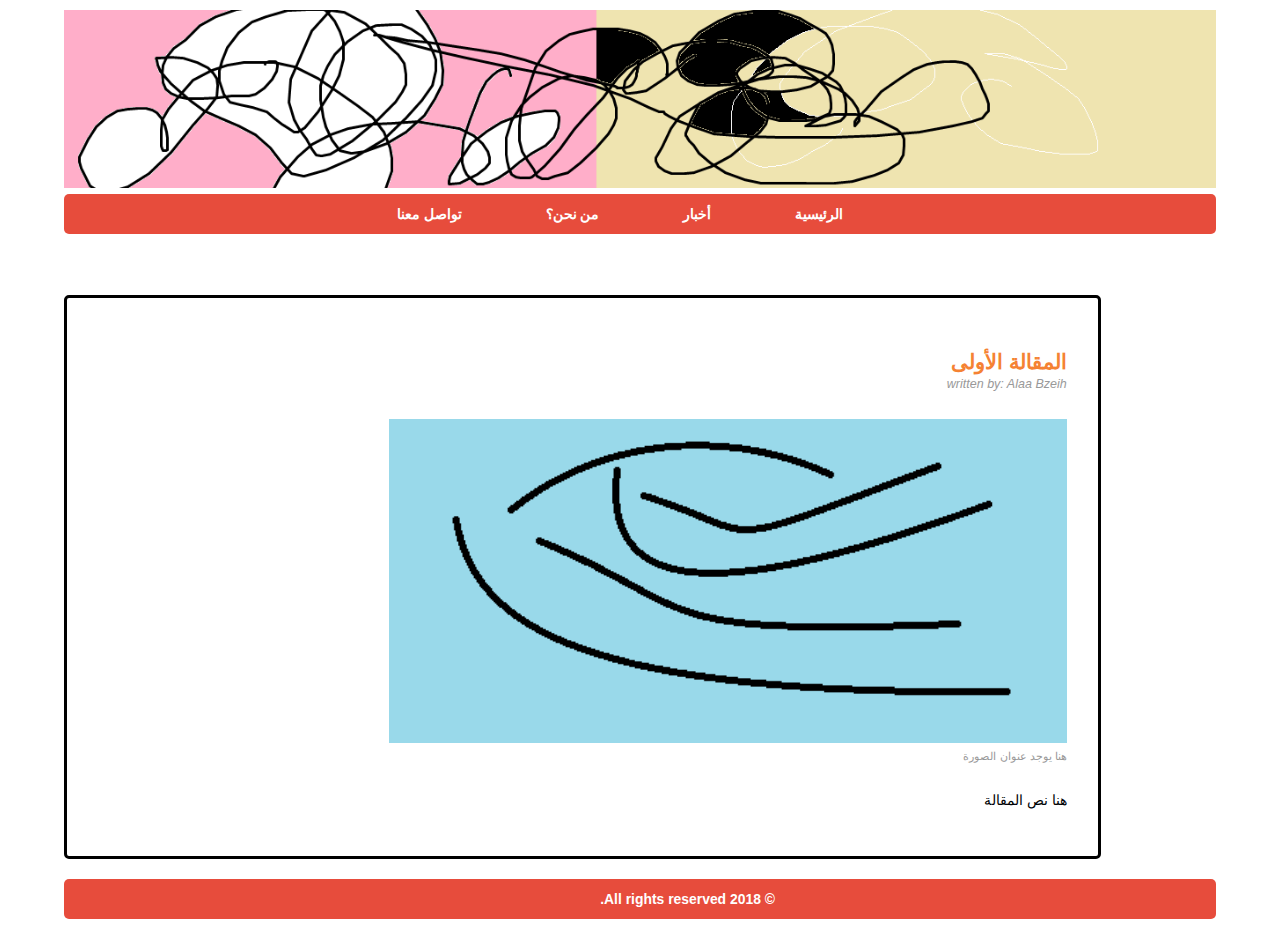
==== articles/article1.html @ 489a279e "demo2 upload" ====
<!DOCTYPE html>
<html>
    <head>
        <title></title>
        <link rel="stylesheet" href="../style.css">
        <link rel="stylesheet" href="style1.css">
        <meta charset="utf-8">
        <meta name="viewport" content="width=device-width,initial-scale=1.0">
    </head>
    
    <body class="body" dir="rtl">
        
        <header class="mainheader">
            <img src="../img/1.png">
            <nav>
                <ul>
                    <li><a href="../index.html">الرئيسية</a></li>
                    <li><a href="../portfolo/portfolo.html">أخبار</a></li>
                    <li><a href="../about/About.html">من نحن؟</a></li>
                    <li><a href="../contact/contact.html">تواصل معنا</a></li>
                </ul>
            </nav>
        </header>
        
        <div class="mainContent">
            <section class="top-content">
                <header>
                    <h2 class="title-article">المقالة الأولى</h2>
                </header>
                <footer>
                    <p class="post-info">written by: Alaa Bzeih</p>
                </footer>
                <article>
                    <figure>
                    <img src="../img/3.png" class="post-img">
                        <figcaption>
                            هنا يوجد عنوان الصورة
                        </figcaption>
                    </figure>
                    
                    
                    
                    <p class="post-content">
                        هنا نص المقالة
                    </p>
                </article>
            </section>
            
        </div>
       
        <footer class="footer">
            <p>&copy; 2018 All rights reserved.</p>
        </footer>
        
    </body>
</html>
---- style.css ----
/*
Theme Name:News;
Date: June 2018;
Discription: .....;
Version: 1.0;
Author: Alaa Bzeih;
Author URL: .....;
*/

body {
    background:url(img/2.jpg);
    color: #000305;
    font-size: 87%;
    font-family: Arial, 'Lucida Sans Unicode';
    line-height: 1.5;
    text-align: right;
}

.body {
    margin: 10px auto;
    width: 90%;
    clear: both;
}

.mainheader img {
    width: 100%;
}

.mainheader nav {
    background-color: #ffffff;
    height: 40px;
    border-radius: 5px;
    -webkit-border-radius: 5px;
    -moz-border-radius: 5px;
}

.mainheader nav ul {
    text-align: center;
    list-style: none;
    margin: 0 auto;
}

.mainheader nav ul li {
    display: inline;
    font-weight: bolder;
    
}

.mainheader a:link, .mainheader a:visited {
    color:darkred;
    padding: 10px 40px;
    display: inline-block;
    height: 20px;
}

.mainheader a:hover, .mainheader a:active {
    color:crimson;
    background-color: #ffffff;
    text-shadow: none;
}

.mainContent {
    margin-top: 30px;
    width: 70%;
    float: right;
}

.top-content {
    border: solid;
    border-color: black;
    padding: 3%;
    margin-top: 3%;
    border-radius: 1px;
    -webkit-border-radius: 1px;
    -moz-border-radius: 1px;
}

.post-info {
    font-size: 90%;
    color: #999;
    font-style: italic;
    margin-top: -20px;
}

.post-content {
    display: block;
}

.theSidebar {
    border-color: blueviolet;
    width: 22%;
    margin: 2%; 0 0 2%;
    float: left;
    padding: 2%;
    background-color: white;
    border-radius: 0.1px;
    -webkit-border-radius: 0.1px;
    -moz-border-radius: 0.1px;
}



.footer {
    
    margin-top: 20px;
    margin-bottom: 20px;
    float: left;
    width: 100%;
    background-color:darkgray;
    height: 40px;
    border-radius: 5px;
    -webkit-border-radius: 5px;
    -moz-border-radius: 5px;
}

.footer p {
    font-weight: bold;
    margin: 10px;
    text-align: center;
    color: black;
    width: 90%;
}

.post-img {
    width: 100%;
}

figure {
    margin: 25px 0;
    font-size: 80%;
    color: #999;
}

.arabic{
    text-align: right;
}

@media screen and (max-width:600px){
    
    .body{
        width: 90%;
        font-size: 95%;
    }
    
    

    .mainheader nav {
    height: 160px;
    }

    .mainheader ul {
        width: 100%;
        padding: 0;
    }

.mainheader nav ul li {
    display: inline;
    }

.mainheader a:link, .mainheader a:visited {
    display: block;
    }

.mainheader a:hover, .mainheader a:active {
    color: white;
    background-color: #f58233;
    text-shadow: none;
    }

    .mainContent {
    width: 100%;
    }
    
    .theSidebar {
    width: 94%;
    
    }
    
    .audio {
        width: 50%;
    }
}

@media screen and (max-width:680px){
    
    .body {
        width: 90%;
        font-size: 95%;
    }
    
    .mainheader nav {
        font-size: 80%;
    }
    
    .mainheader ul {
        width: 100%;
        padding: 0;
    }
    
    
    
    .audio {
        width: auto;
    }
}

@media screen and (max-width:880px){
    
    .body {
        width: 90%;
        font-size: 95%;
    }
    
    .mainheader nav {
        font-size: 80%;
    }
}

@media screen and (max-width:350px){
    
    .body {
        width: 100%;
        font-size: 95%;
    }
    
}
---- articles/style1.css ----
/*
Theme Name:News;
Date: June 2018;
Discription: .....;
Version: 1.0;
Author: Alaa Bzeih;
Author URL: .....;
*/

body {
    background-image: url(img/2.jpg);
    color: #000305;
    font-size: 87%;
    font-family: Arial, 'Lucida Sans Unicode';
    line-height: 1.5;
    text-align: right;
}

a {text-decoration: none;}
a:link, a:visited { color: #e74c3c;}
a:hover, a:active {color: #f58233 ;}

.body {
    margin: 10px auto;
    width: 90%;
    clear: both;
}


.title-article{
    color: #f58233;
    
}

p.arabic {
    font-size: 20px;
}


.mainheader img {
    width: 100%;
}

.mainheader nav {
    background-color: #e74c3c;
    height: 40px;
    border-radius: 5px;
    -webkit-border-radius: 5px;
    -moz-border-radius: 5px;
}

.mainheader nav ul {
    text-align: center;
    list-style: none;
    margin: 0 auto;
}

.mainheader nav ul li {
    display: inline;
}

.mainheader a:link, .mainheader a:visited {
    color: white;
    padding: 10px 40px;
    display: inline-block;
    height: 20px;
}

.mainheader a:hover, .mainheader a:active {
    color: white;
    background-color: #f58233;
    text-shadow: none;
}

.mainContent {
    width: 90%;
    float: left;
}

.top-content {
    background-color: #fff;
    padding: 3%;
    margin-top: 3%;
    border-radius: 5px;
    -webkit-border-radius: 5px;
    -moz-border-radius: 5px;
}

.post-info {
    font-size: 90%;
    color: #999;
    font-style: italic;
    margin-top: -20px;
}

.post-content {
    display: block;
}

.theSidebar {
    width: 22%;
    margin: 2%; 0 0 2%;
    float: left;
    padding: 2%;
    background-color: white;
    border-radius: 5px;
    -webkit-border-radius: 5px;
    -moz-border-radius: 5px;
}

.theSidebar-vid {
    width: 25%;
    margin: 2%; 0 0 2%;
    float: left;
    padding: 0.5%;
    background-color: white;
    border-radius: 1px;
    -webkit-border-radius: 5px;
    -moz-border-radius: 5px;
}

.footer {
    margin-top: 20px;
    margin-bottom: 20px;
    float: left;
    width: 100%;
    background-color: #e74c3c;
    height: 40px;
    border-radius: 5px;
    -webkit-border-radius: 5px;
    -moz-border-radius: 5px;
}

.footer p {
    margin: 10px;
    text-align: center;
    color: white;
    width: 90%;
}

.post-img {
    width: 70%;
}

figure {
    margin: 25px 0;
    font-size: 80%;
    color: #999;
}

@media screen and (max-width:600px){
    
    .body{
        width: 90%;
        font-size: 95%;
    }
    
    

    .mainheader nav {
    height: 160px;
    }

    .mainheader ul {
        width: 100%;
        padding: 0;
    }

.mainheader nav ul li {
    display: inline;
    }

.mainheader a:link, .mainheader a:visited {
    display: block;
    }

.mainheader a:hover, .mainheader a:active {
    color: white;
    background-color: #f58233;
    text-shadow: none;
    }

    .mainContent {
    width: 100%;
    }
    
    .theSidebar {
    width: 94%;
    
    }
    
    .audio {
        width: 50%;
    }
}

@media screen and (max-width:680px){
    
    .body {
        width: 90%;
        font-size: 95%;
    }
    
    .mainheader nav {
        font-size: 80%;
    }
    
    .mainheader ul {
        width: 100%;
        padding: 0;
    }
    
    
    
    .audio {
        width: auto;
    }
}

@media screen and (max-width:880px){
    
    .body {
        width: 90%;
        font-size: 95%;
    }
    
    .mainheader nav {
        font-size: 80%;
    }
}

@media screen and (max-width:350px){
    
    .body {
        width: 100%;
        font-size: 95%;
    }
    
}
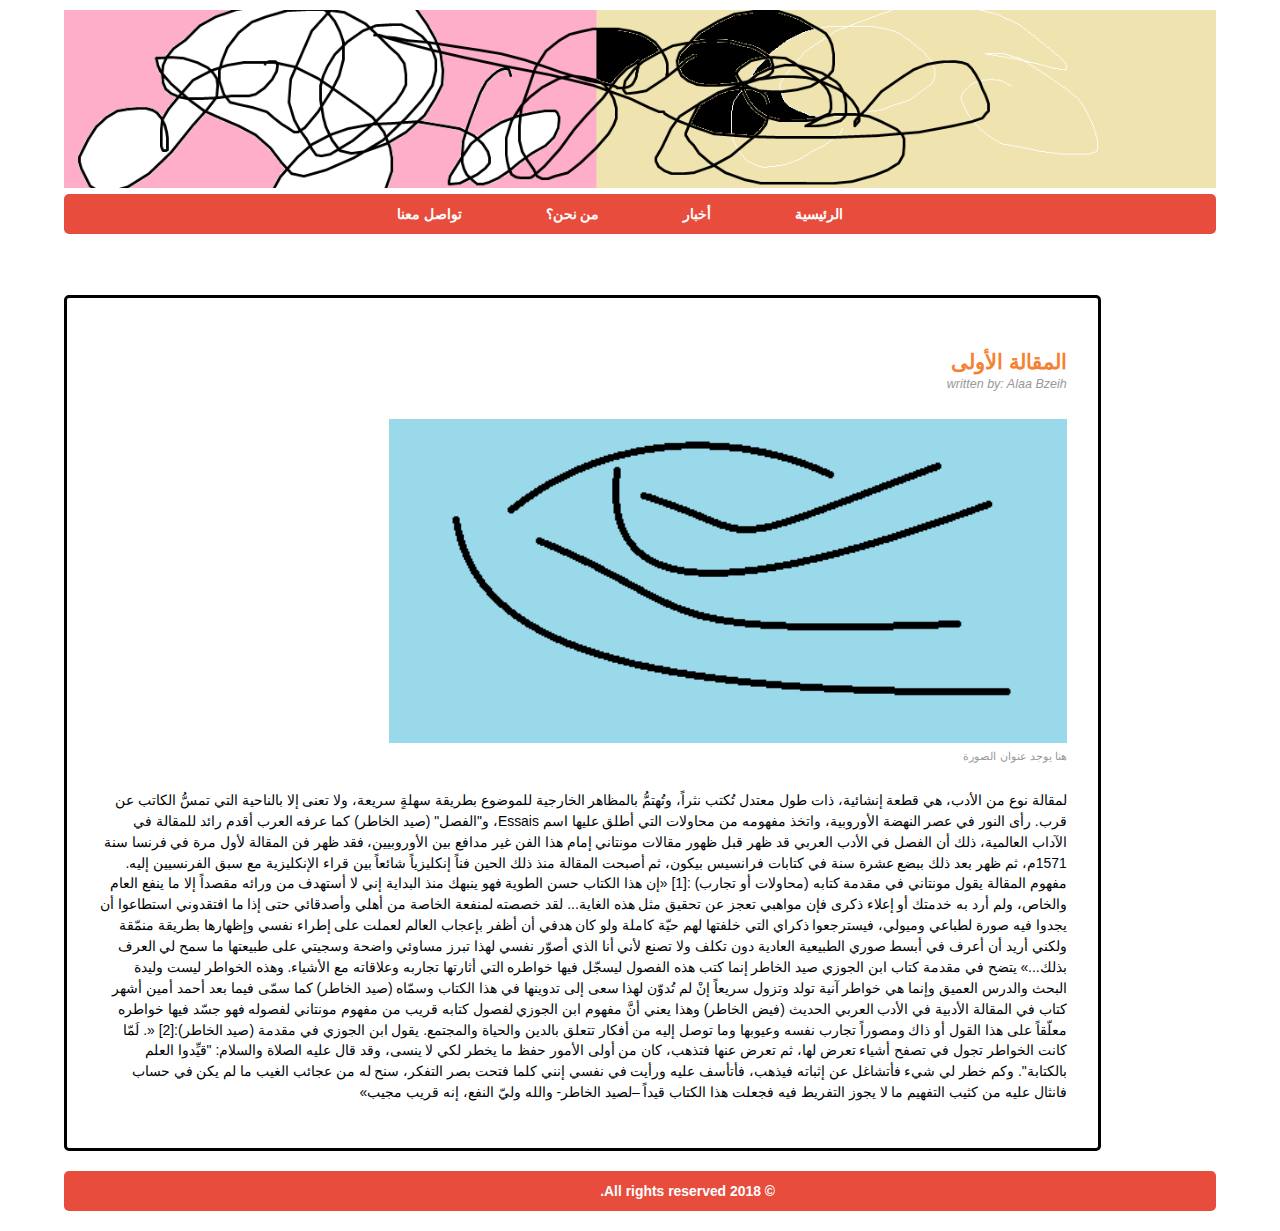
==== commit 0f9bcc8b: "new information added" ====
--- a/articles/article1.html
+++ b/articles/article1.html
@@ -1,4 +1,4 @@
-<!DOCTYPE html>
+﻿<!DOCTYPE html>
 <html>
     <head>
         <title></title>
@@ -41,8 +41,18 @@
                     
                     
                     <p class="post-content">
-                        هنا نص المقالة
-                    </p>
+                        لمقالة نوع من الأدب، هي قطعة إنشائية، ذات طول معتدل تُكتب نثراً، وتُهتمُّ بالمظاهر الخارجية للموضوع بطريقة سهلةٍ سريعة، ولا تعنى إلا بالناحية التي تمسُّ الكاتب عن قرب. رأى النور في عصر النهضة الأوروبية، واتخذ مفهومه من محاولات التي أطلق عليها اسم Essais، و"الفصل" (صيد الخاطر) كما عرفه العرب أقدم رائد للمقالة في الآداب العالمية، ذلك أن الفصل في الأدب العربي قد ظهر قبل ظهور مقالات مونتاني إمام هذا الفن غير مدافع بين الأوروبيين، فقد ظهر فن المقالة لأول مرة في فرنسا سنة 1571م، ثم ظهر بعد ذلك ببضع عشرة سنة في كتابات فرانسيس بيكون، ثم أصبحت المقالة منذ ذلك الحين فناً إنكليزياً شائعاً بين قراء الإنكليزية مع سبق الفرنسيين إليه.
+    <br>
+مفهوم المقالة
+يقول مونتاني في مقدمة كتابه (محاولات أو تجارب) :[1]
+
+«إن هذا الكتاب حسن الطوية فهو ينبهك منذ البداية إني لا أستهدف من ورائه مقصداً إلا ما ينفع العام والخاص، ولم أرد به خدمتك أو إعلاء ذكرى فإن مواهبي تعجز عن تحقيق مثل هذه الغاية... لقد خصصته لمنفعة الخاصة من أهلي وأصدقائي حتى إذا ما افتقدوني استطاعوا أن يجدوا فيه صورة لطباعي وميولي، فيسترجعوا ذكراي التي خلفتها لهم حيّة كاملة ولو كان هدفي أن أظفر بإعجاب العالم لعملت على إطراء نفسي وإظهارها بطريقة منمّقة ولكني أريد أن أعرف في أبسط صوري الطبيعية العادية دون تكلف ولا تصنع لأني أنا الذي أصوّر نفسي لهذا تبرز مساوئي واضحة وسجيتي على طبيعتها ما سمح لي العرف بذلك...»
+يتضح في مقدمة كتاب ابن الجوزي صيد الخاطر إنما كتب هذه الفصول ليسجّل فيها خواطره التي أثارتها تجاربه وعلاقاته مع الأشياء. وهذه الخواطر ليست وليدة البحث والدرس العميق وإنما هي خواطر آنية تولد وتزول سريعاً إنْ لم تُدوّن لهذا سعى إلى تدوينها في هذا الكتاب وسمّاه (صيد الخاطر) كما سمّى فيما بعد أحمد أمين أشهر كتاب في المقالة الأدبية في الأدب العربي الحديث (فيض الخاطر) وهذا يعني أنَّ مفهوم ابن الجوزي لفصول كتابه قريب من مفهوم مونتاني لفصوله فهو جسّد فيها خواطره معلّقاً على هذا القول أو ذاك ومصوراً تجارب نفسه وعيوبها وما توصل إليه من أفكار تتعلق بالدين والحياة والمجتمع.
+
+يقول ابن الجوزي في مقدمة (صيد الخاطر):[2]
+
+«. لَمّا كانت الخواطر تجول في تصفح أشياء تعرض لها، ثم تعرض عنها فتذهب، كان من أولى الأمور حفظ ما يخطر لكي لا ينسى، وقد قال عليه الصلاة والسلام: "قيِّدوا العلم بالكتابة". وكم خطر لي شيء فأتشاغل عن إثباته فيذهب، فأتأسف عليه ورأيت في نفسي إنني كلما فتحت بصر التفكر، سنح له من عجائب الغيب ما لم يكن في حساب فانثال عليه من كثيب التفهيم ما لا يجوز التفريط فيه فجعلت هذا الكتاب قيداً –لصيد الخاطر- والله وليّ النفع، إنه قريب مجيب»                
+</p>
                 </article>
             </section>
             
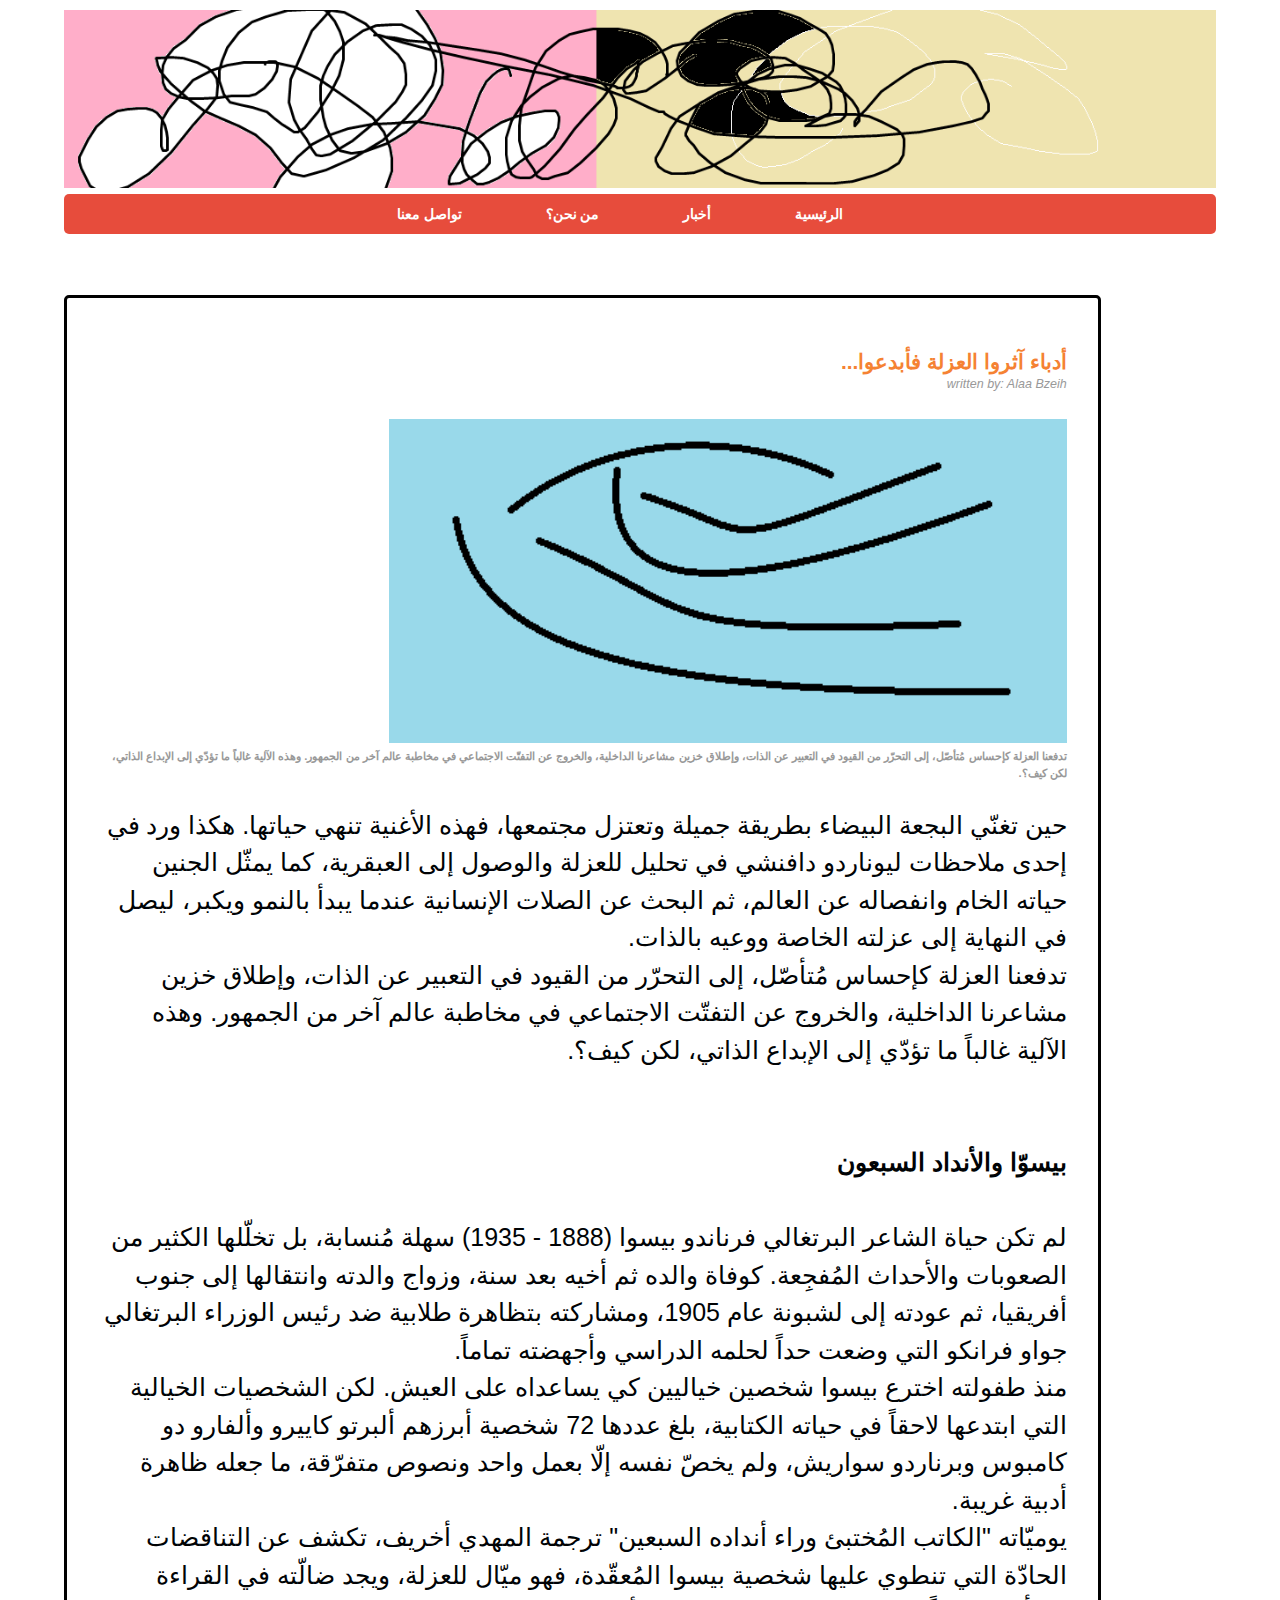
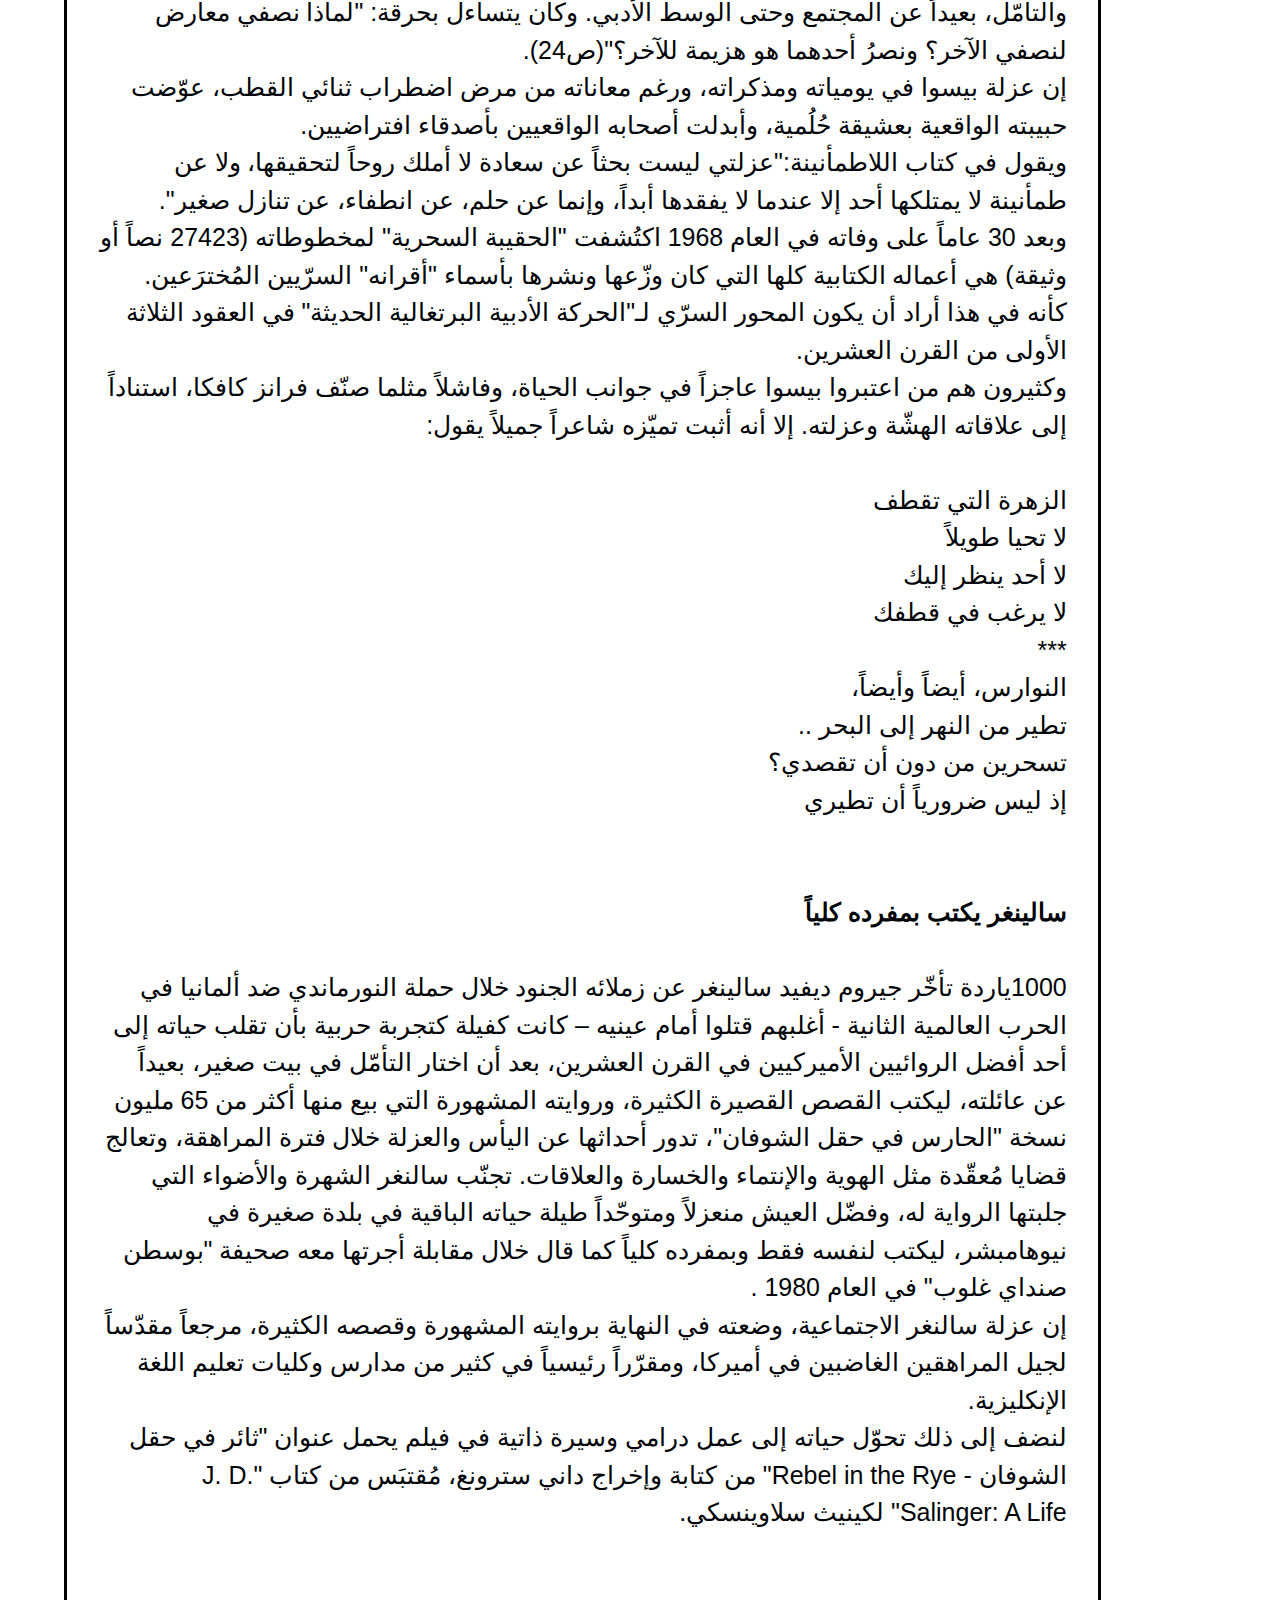
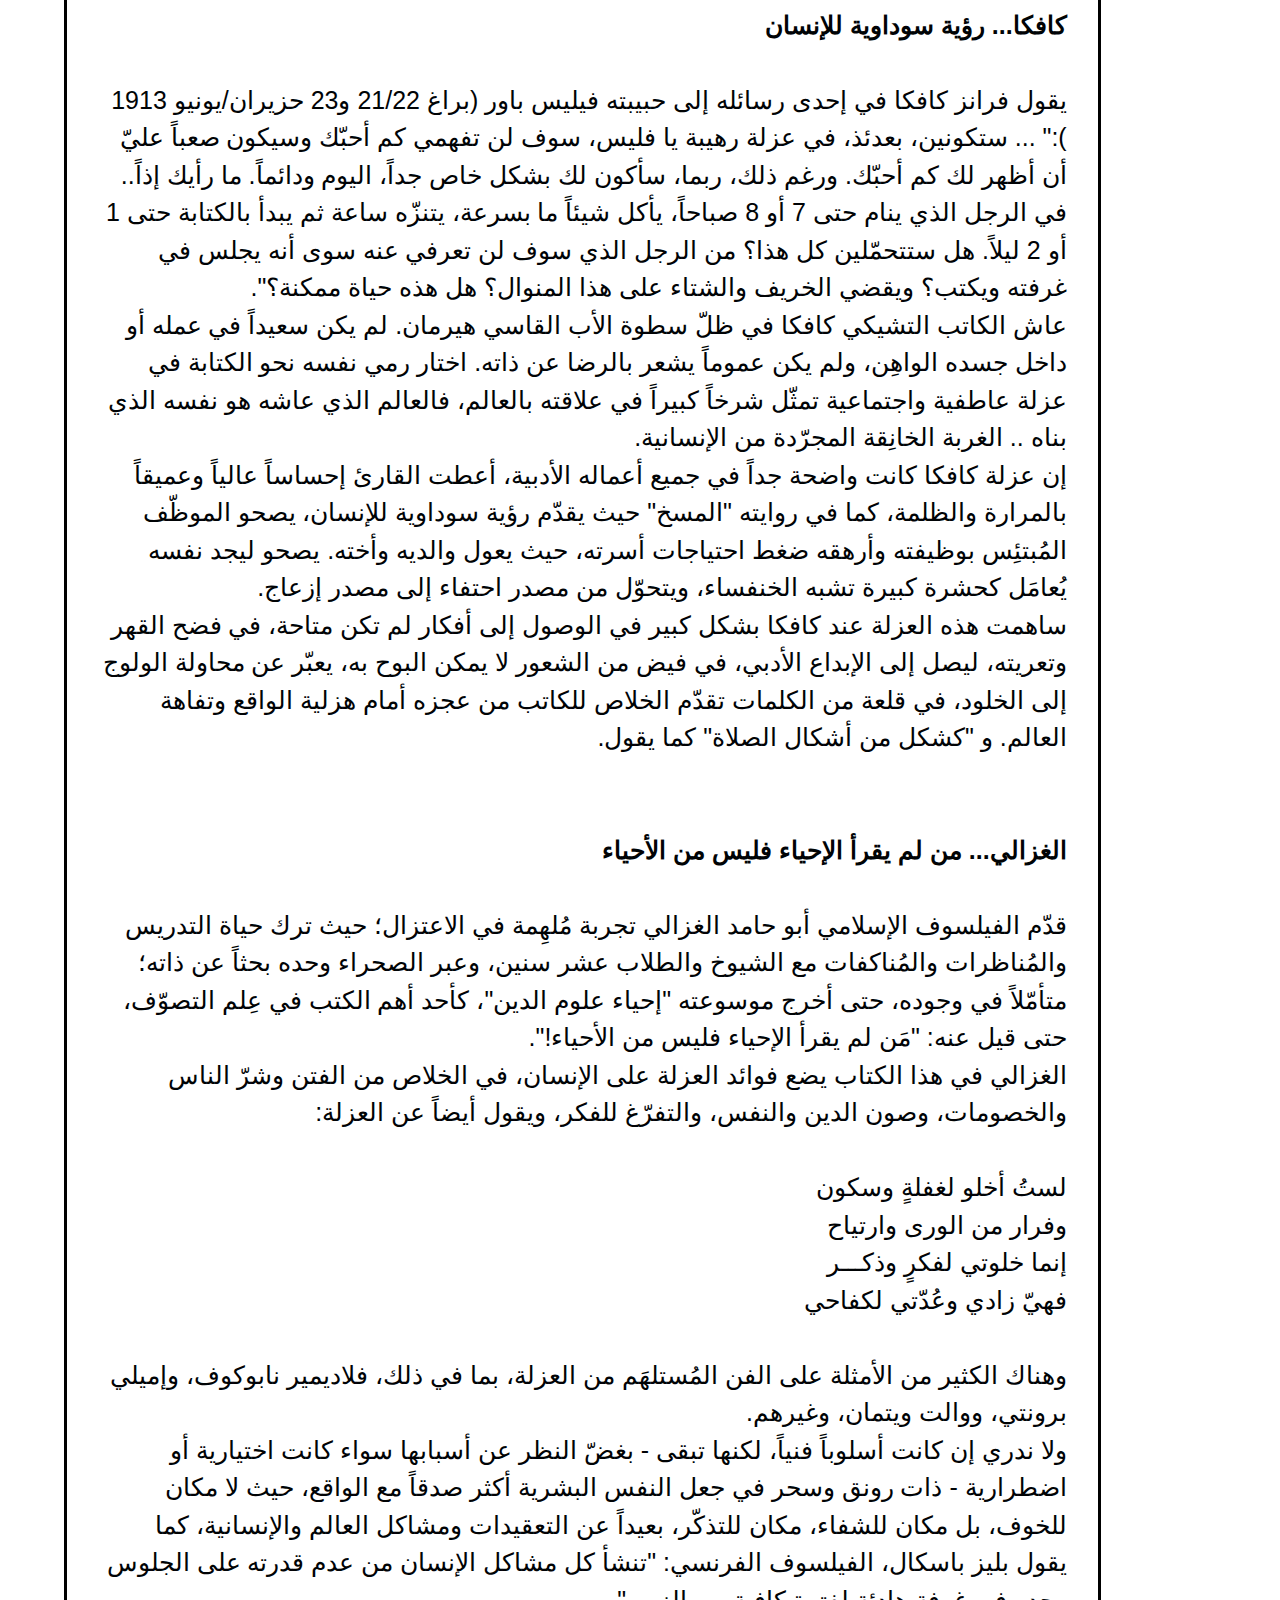
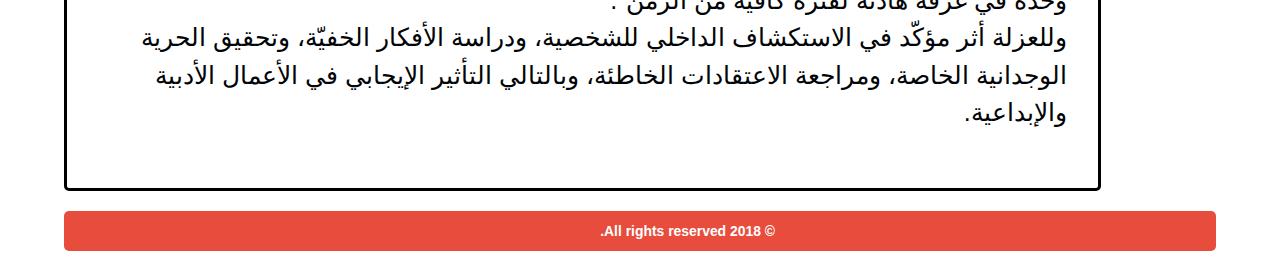
==== commit 51ab6630: "new update" ====
--- a/articles/article1.html
+++ b/articles/article1.html
@@ -25,7 +25,7 @@
         <div class="mainContent">
             <section class="top-content">
                 <header>
-                    <h2 class="title-article">المقالة الأولى</h2>
+                    <h2 class="title-article">أدباء آثروا العزلة فأبدعوا...</h2>
                 </header>
                 <footer>
                     <p class="post-info">written by: Alaa Bzeih</p>
@@ -34,25 +34,95 @@
                     <figure>
                     <img src="../img/3.png" class="post-img">
                         <figcaption>
-                            هنا يوجد عنوان الصورة
+                            <b>
+                        تدفعنا العزلة كإحساس مُتأصّل، إلى التحرّر من القيود في التعبير عن الذات، وإطلاق خزين مشاعرنا الداخلية، والخروج عن التفتّت الاجتماعي في مخاطبة عالم آخر من الجمهور. وهذه الآلية غالباً ما تؤدّي إلى الإبداع الذاتي، لكن كيف؟.   </b>
                         </figcaption>
                     </figure>
                     
                     
                     
                     <p class="post-content">
-                        لمقالة نوع من الأدب، هي قطعة إنشائية، ذات طول معتدل تُكتب نثراً، وتُهتمُّ بالمظاهر الخارجية للموضوع بطريقة سهلةٍ سريعة، ولا تعنى إلا بالناحية التي تمسُّ الكاتب عن قرب. رأى النور في عصر النهضة الأوروبية، واتخذ مفهومه من محاولات التي أطلق عليها اسم Essais، و"الفصل" (صيد الخاطر) كما عرفه العرب أقدم رائد للمقالة في الآداب العالمية، ذلك أن الفصل في الأدب العربي قد ظهر قبل ظهور مقالات مونتاني إمام هذا الفن غير مدافع بين الأوروبيين، فقد ظهر فن المقالة لأول مرة في فرنسا سنة 1571م، ثم ظهر بعد ذلك ببضع عشرة سنة في كتابات فرانسيس بيكون، ثم أصبحت المقالة منذ ذلك الحين فناً إنكليزياً شائعاً بين قراء الإنكليزية مع سبق الفرنسيين إليه.
-    <br>
-مفهوم المقالة
-يقول مونتاني في مقدمة كتابه (محاولات أو تجارب) :[1]
+                        
+                        حين تغنّي البجعة البيضاء بطريقة جميلة وتعتزل مجتمعها، فهذه الأغنية تنهي حياتها. هكذا ورد في إحدى ملاحظات ليوناردو دافنشي في تحليل للعزلة والوصول إلى العبقرية، كما يمثّل الجنين حياته الخام وانفصاله عن العالم، ثم البحث عن الصلات الإنسانية عندما يبدأ بالنمو ويكبر، ليصل في النهاية إلى عزلته الخاصة ووعيه بالذات.  <br>
+                        
+                        تدفعنا العزلة كإحساس مُتأصّل، إلى التحرّر من القيود في التعبير عن الذات، وإطلاق خزين مشاعرنا الداخلية، والخروج عن التفتّت الاجتماعي في مخاطبة عالم آخر من الجمهور. وهذه الآلية غالباً ما تؤدّي إلى الإبداع الذاتي، لكن كيف؟.   <br>
+                        <br><br>
+                        <b>بيسوّا والأنداد السبعون</b>
+                        <br><br>
+                        
+                        لم تكن حياة الشاعر البرتغالي فرناندو بيسوا (1888 - 1935) سهلة مُنسابة، بل تخلّلها الكثير من الصعوبات والأحداث المُفجِعة. كوفاة والده ثم أخيه بعد سنة، وزواج والدته وانتقالها إلى جنوب أفريقيا، ثم عودته إلى لشبونة عام 1905، ومشاركته بتظاهرة طلابية ضد رئيس الوزراء البرتغالي جواو فرانكو التي وضعت حداً لحلمه الدراسي وأجهضته تماماً.<br>
+                        منذ طفولته اخترع بيسوا شخصين خياليين كي يساعداه على العيش. لكن الشخصيات الخيالية التي ابتدعها لاحقاً في حياته الكتابية، بلغ عددها 72 شخصية أبرزهم ألبرتو كاييرو وألفارو دو كامبوس وبرناردو سواريش، ولم يخصّ نفسه إلّا بعمل واحد ونصوص متفرّقة، ما جعله ظاهرة أدبية غريبة.<br>
+                        يوميّاته "الكاتب المُختبئ وراء أنداده السبعين" ترجمة المهدي أخريف، تكشف عن التناقضات الحادّة التي تنطوي عليها شخصية بيسوا المُعقّدة، فهو ميّال للعزلة، ويجد ضالّته في القراءة والتأمّل، بعيداً عن المجتمع وحتى الوسط الأدبي. وكان يتساءل بحرقة: "لماذا نصفي معارض لنصفي الآخر؟ ونصرُ أحدهما هو هزيمة للآخر؟"(ص24). <br>
 
-«إن هذا الكتاب حسن الطوية فهو ينبهك منذ البداية إني لا أستهدف من ورائه مقصداً إلا ما ينفع العام والخاص، ولم أرد به خدمتك أو إعلاء ذكرى فإن مواهبي تعجز عن تحقيق مثل هذه الغاية... لقد خصصته لمنفعة الخاصة من أهلي وأصدقائي حتى إذا ما افتقدوني استطاعوا أن يجدوا فيه صورة لطباعي وميولي، فيسترجعوا ذكراي التي خلفتها لهم حيّة كاملة ولو كان هدفي أن أظفر بإعجاب العالم لعملت على إطراء نفسي وإظهارها بطريقة منمّقة ولكني أريد أن أعرف في أبسط صوري الطبيعية العادية دون تكلف ولا تصنع لأني أنا الذي أصوّر نفسي لهذا تبرز مساوئي واضحة وسجيتي على طبيعتها ما سمح لي العرف بذلك...»
-يتضح في مقدمة كتاب ابن الجوزي صيد الخاطر إنما كتب هذه الفصول ليسجّل فيها خواطره التي أثارتها تجاربه وعلاقاته مع الأشياء. وهذه الخواطر ليست وليدة البحث والدرس العميق وإنما هي خواطر آنية تولد وتزول سريعاً إنْ لم تُدوّن لهذا سعى إلى تدوينها في هذا الكتاب وسمّاه (صيد الخاطر) كما سمّى فيما بعد أحمد أمين أشهر كتاب في المقالة الأدبية في الأدب العربي الحديث (فيض الخاطر) وهذا يعني أنَّ مفهوم ابن الجوزي لفصول كتابه قريب من مفهوم مونتاني لفصوله فهو جسّد فيها خواطره معلّقاً على هذا القول أو ذاك ومصوراً تجارب نفسه وعيوبها وما توصل إليه من أفكار تتعلق بالدين والحياة والمجتمع.
+إن عزلة بيسوا في يومياته ومذكراته، ورغم معاناته من مرض اضطراب ثنائي القطب، عوّضت حبيبته الواقعية بعشيقة حُلُمية، وأبدلت أصحابه الواقعيين بأصدقاء افتراضيين. <br>
 
-يقول ابن الجوزي في مقدمة (صيد الخاطر):[2]
+ويقول في كتاب اللاطمأنينة:"عزلتي ليست بحثاً عن سعادة لا أملك روحاً لتحقيقها، ولا عن طمأنينة لا يمتلكها أحد إلا عندما لا يفقدها أبداً، وإنما عن حلم، عن انطفاء، عن تنازل صغير". <br>
 
-«. لَمّا كانت الخواطر تجول في تصفح أشياء تعرض لها، ثم تعرض عنها فتذهب، كان من أولى الأمور حفظ ما يخطر لكي لا ينسى، وقد قال عليه الصلاة والسلام: "قيِّدوا العلم بالكتابة". وكم خطر لي شيء فأتشاغل عن إثباته فيذهب، فأتأسف عليه ورأيت في نفسي إنني كلما فتحت بصر التفكر، سنح له من عجائب الغيب ما لم يكن في حساب فانثال عليه من كثيب التفهيم ما لا يجوز التفريط فيه فجعلت هذا الكتاب قيداً –لصيد الخاطر- والله وليّ النفع، إنه قريب مجيب»                
-</p>
+وبعد 30 عاماً على وفاته في العام 1968 اكتُشفت "الحقيبة السحرية" لمخطوطاته (27423 نصاً أو وثيقة) هي أعماله الكتابية كلها التي كان وزّعها ونشرها بأسماء "أقرانه" السرّيين المُخترَعين. كأنه في هذا أراد أن يكون المحور السرّي لـ"الحركة الأدبية البرتغالية الحديثة" في العقود الثلاثة الأولى من القرن العشرين. <br>
+
+وكثيرون هم من اعتبروا بيسوا عاجزاً في جوانب الحياة، وفاشلاً مثلما صنّف فرانز كافكا، استناداً إلى علاقاته الهشّة وعزلته. إلا أنه أثبت تميّزه شاعراً جميلاً يقول: <br>
+<br>
+ الزهرة التي تقطف
+<br>
+لا تحيا طويلاً
+<br>
+لا أحد ينظر إليك
+<br>
+لا يرغب في قطفك
+<br>
+***
+<br>
+النوارس، أيضاً وأيضاً،
+<br>
+تطير من النهر إلى البحر ..
+<br>
+تسحرين من دون أن تقصدي؟
+<br>
+إذ ليس ضرورياً أن تطيري
+    <br>               
+                 <br><br>
+                        <b>سالينغر يكتب بمفرده كلياً</b>
+                        <br><br>   
+                        1000ياردة تأخّر جيروم ديفيد سالينغر عن زملائه الجنود خلال حملة النورماندي ضد ألمانيا في الحرب العالمية الثانية - أغلبهم قتلوا أمام عينيه  – كانت كفيلة كتجربة حربية بأن تقلب حياته إلى أحد أفضل الروائيين الأميركيين في القرن العشرين، بعد أن اختار التأمّل في بيت صغير، بعيداً عن عائلته، ليكتب القصص القصيرة الكثيرة، وروايته المشهورة التي بيع منها أكثر من 65 مليون نسخة "الحارس في حقل الشوفان"، تدور أحداثها عن اليأس والعزلة خلال فترة المراهقة، وتعالج قضايا مُعقّدة مثل الهوية والإنتماء والخسارة والعلاقات.
+
+تجنّب سالنغر الشهرة والأضواء التي جلبتها الرواية له، وفضّل العيش منعزلاً ومتوحّداً طيلة حياته الباقية في بلدة صغيرة في نيوهامبشر، ليكتب لنفسه فقط وبمفرده كلياً كما قال خلال مقابلة أجرتها معه صحيفة "بوسطن صنداي غلوب" في العام 1980 .<br>
+
+إن عزلة سالنغر الاجتماعية، وضعته في النهاية بروايته المشهورة وقصصه الكثيرة، مرجعاً مقدّساً لجيل المراهقين الغاضبين في أميركا، ومقرّراً رئيسياً في كثير من مدارس وكليات تعليم اللغة الإنكليزية.<br>
+
+لنضف إلى ذلك تحوّل حياته إلى عمل درامي وسيرة ذاتية في فيلم يحمل عنوان "ثائر في حقل الشوفان - Rebel in the Rye" من كتابة وإخراج داني سترونغ، مُقتبَس من كتاب "J. D. Salinger: A Life" لكينيث سلاوينسكي.<br>
+                        <br><br>
+                        <b>كافكا... رؤية سوداوية للإنسان</b>
+                        <br><br>
+                        يقول فرانز كافكا في إحدى رسائله إلى حبيبته فيليس باور (براغ 21/22 و23 حزيران/يونيو 1913 ):" ... ستكونين، بعدئذ، في عزلة رهيبة يا فليس، سوف لن تفهمي كم أحبّك وسيكون صعباً عليّ أن أظهر لك كم أحبّك. ورغم ذلك، ربما، سأكون لك بشكل خاص جداً، اليوم ودائماً. ما رأيك إذاً.. في الرجل الذي ينام حتى 7 أو 8 صباحاً، يأكل شيئاً ما بسرعة، يتنزّه ساعة ثم يبدأ بالكتابة حتى 1 أو 2 ليلاً. هل ستتحمّلين كل هذا؟ من الرجل الذي سوف لن تعرفي عنه سوى أنه يجلس في غرفته ويكتب؟ ويقضي الخريف والشتاء على هذا المنوال؟ هل هذه حياة ممكنة؟".<br>
+
+عاش الكاتب التشيكي كافكا في ظلّ سطوة الأب القاسي هيرمان. لم يكن سعيداً في عمله أو داخل جسده الواهِن، ولم يكن عموماً يشعر بالرضا عن ذاته. اختار رمي نفسه نحو الكتابة في عزلة عاطفية واجتماعية تمثّل شرخاً كبيراً في علاقته بالعالم، فالعالم الذي عاشه هو نفسه الذي بناه .. الغربة الخانِقة المجرّدة من الإنسانية.<br>
+
+إن عزلة كافكا كانت واضحة جداً في جميع أعماله الأدبية، أعطت القارئ إحساساً عالياً وعميقاً بالمرارة والظلمة، كما في روايته "المسخ" حيث يقدّم رؤية سوداوية للإنسان، يصحو الموظّف المُبتئِس بوظيفته وأرهقه ضغط احتياجات أسرته، حيث يعول والديه وأخته. يصحو ليجد نفسه يُعامَل كحشرة كبيرة تشبه الخنفساء، ويتحوّل من مصدر احتفاء إلى مصدر إزعاج.<br>
+
+ساهمت هذه العزلة عند كافكا بشكل كبير في الوصول إلى أفكار لم تكن متاحة، في فضح القهر وتعريته، ليصل إلى الإبداع الأدبي، في فيض من الشعور لا يمكن البوح به، يعبّر عن محاولة الولوج إلى الخلود، في قلعة من الكلمات تقدّم الخلاص للكاتب من عجزه أمام هزلية الواقع وتفاهة العالم. و "كشكل من أشكال الصلاة" كما يقول.<br>
+                        
+                        <br><br>
+                        <b>الغزالي... من لم يقرأ الإحياء فليس من الأحياء</b>
+                        <br><br>
+                        قدّم الفيلسوف الإسلامي أبو حامد الغزالي تجربة مُلهِمة في الاعتزال؛ حيث ترك حياة التدريس والمُناظرات والمُناكفات مع الشيوخ والطلاب عشر سنين، وعبر الصحراء وحده بحثاً عن ذاته؛ متأمّلاً في وجوده، حتى أخرج موسوعته "إحياء علوم الدين"، كأحد أهم الكتب في عِلم التصوّف، حتى قيل عنه: "مَن لم يقرأ الإحياء فليس من الأحياء!".<br>
+
+الغزالي في هذا الكتاب يضع فوائد العزلة على الإنسان، في الخلاص من الفتن وشرّ الناس والخصومات، وصون الدين والنفس، والتفرّغ للفكر، ويقول أيضاً عن العزلة:<br>
+<br>
+لستُ أخلو لغفلةٍ وسكون
+<br>
+وفرار من الورى وارتياح
+<br>
+إنما خلوتي لفكرٍ وذكـــر
+<br>
+فهيّ زادي وعُدّتي لكفاحي
+<br><br>
+وهناك الكثير من الأمثلة على الفن المُستلهَم من العزلة، بما في ذلك، فلاديمير نابوكوف، وإميلي برونتي، ووالت ويتمان، وغيرهم.
+<br>
+ولا ندري إن كانت أسلوباً فنياً، لكنها تبقى - بغضّ النظر عن أسبابها سواء كانت اختيارية أو اضطرارية - ذات رونق وسحر في جعل النفس البشرية أكثر صدقاً مع الواقع، حيث لا مكان للخوف، بل مكان للشفاء، مكان للتذكّر، بعيداً عن التعقيدات ومشاكل العالم والإنسانية، كما يقول بليز باسكال، الفيلسوف الفرنسي: "تنشأ كل مشاكل الإنسان من عدم قدرته على الجلوس وحده في غرفة هادئة لفترة كافية من الزمن".<br>
+
+وللعزلة أثر مؤكّد في الاستكشاف الداخلي للشخصية، ودراسة الأفكار الخفيّة، وتحقيق الحرية الوجدانية الخاصة، ومراجعة الاعتقادات الخاطئة، وبالتالي التأثير الإيجابي في الأعمال الأدبية والإبداعية.<br>
+                        
+                    </p>
                 </article>
             </section>
             
--- a/style.css
+++ b/style.css
@@ -16,6 +16,10 @@
     text-align: right;
 }
 
+a {
+    text-decoration: none;
+}
+
 .body {
     margin: 10px auto;
     width: 90%;
@@ -83,6 +87,7 @@
 }
 
 .post-content {
+    font-size: 20px;
     display: block;
 }
 
@@ -131,7 +136,9 @@
     color: #999;
 }
 
+
 .arabic{
+    font-size: 20px;
     text-align: right;
 }
 
--- a/articles/style1.css
+++ b/articles/style1.css
@@ -95,6 +95,7 @@
 
 .post-content {
     display: block;
+    font-size: 25px;
 }
 
 .theSidebar {
